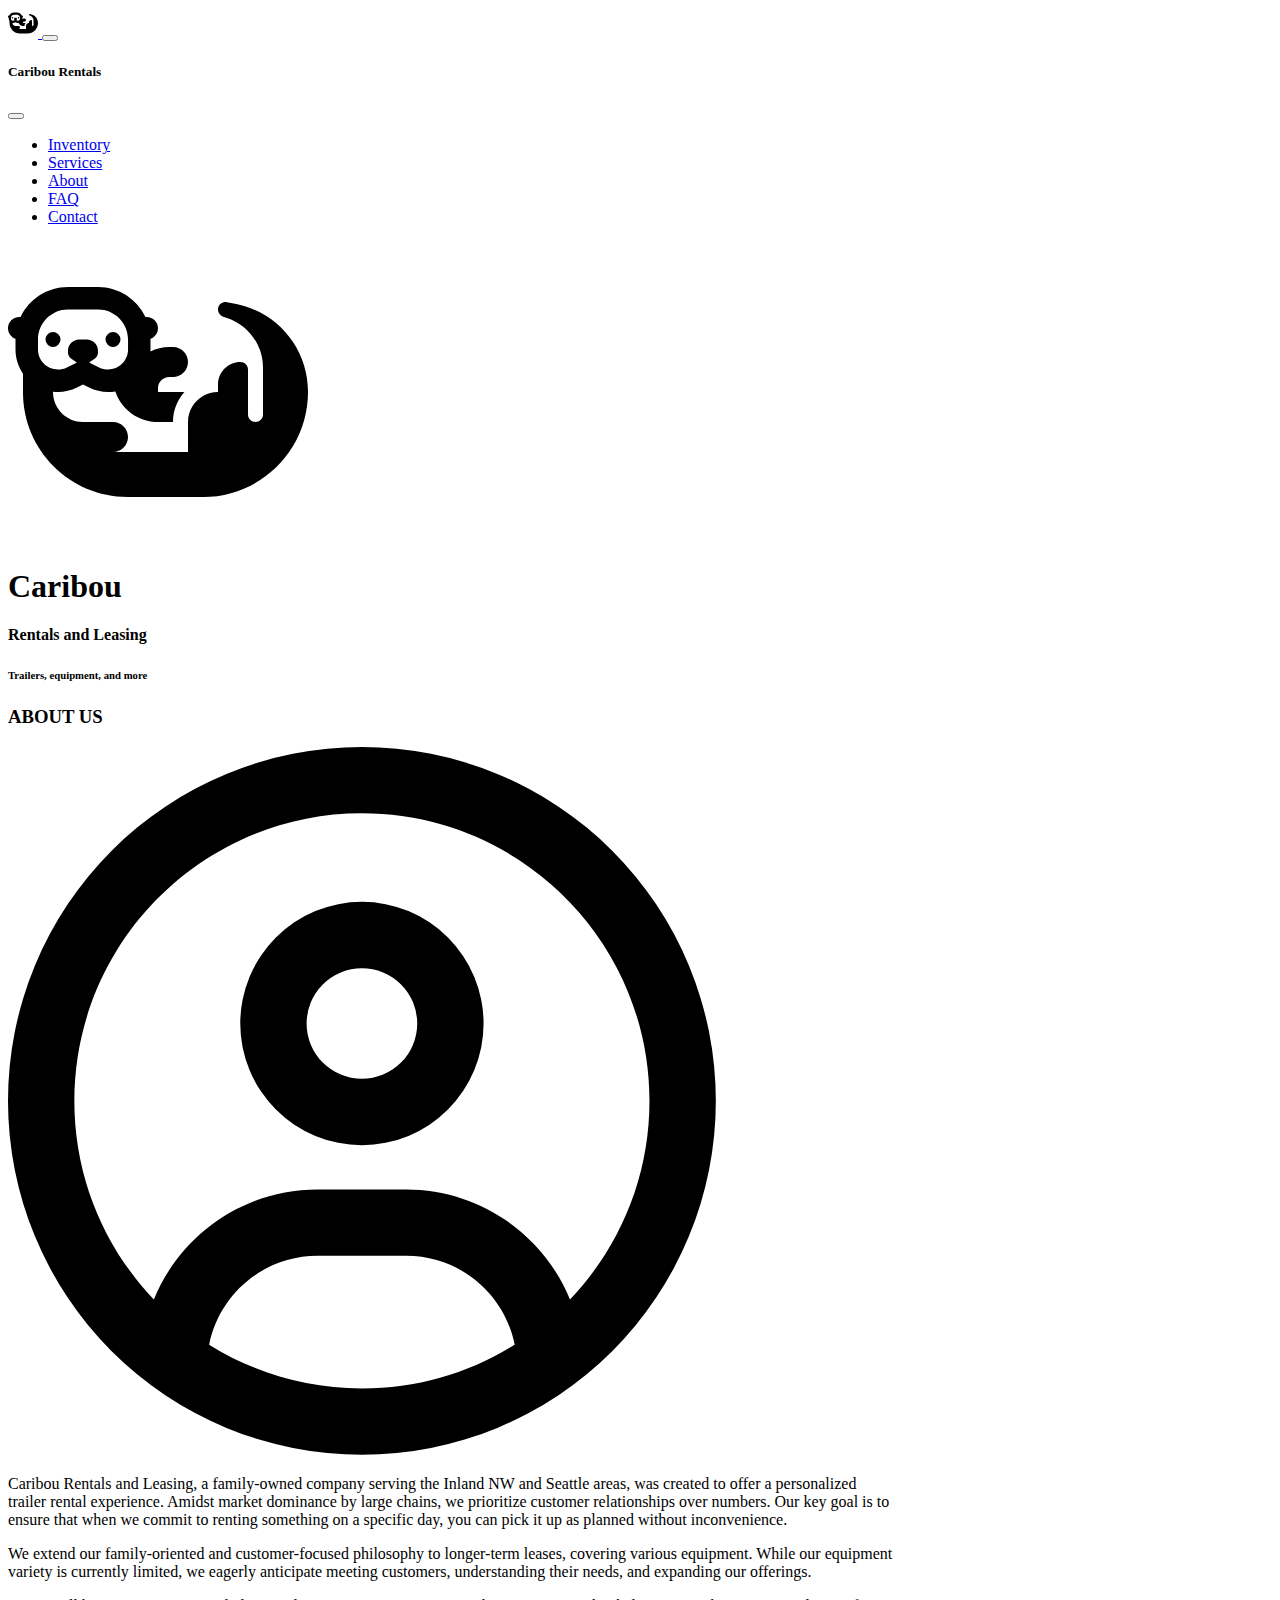
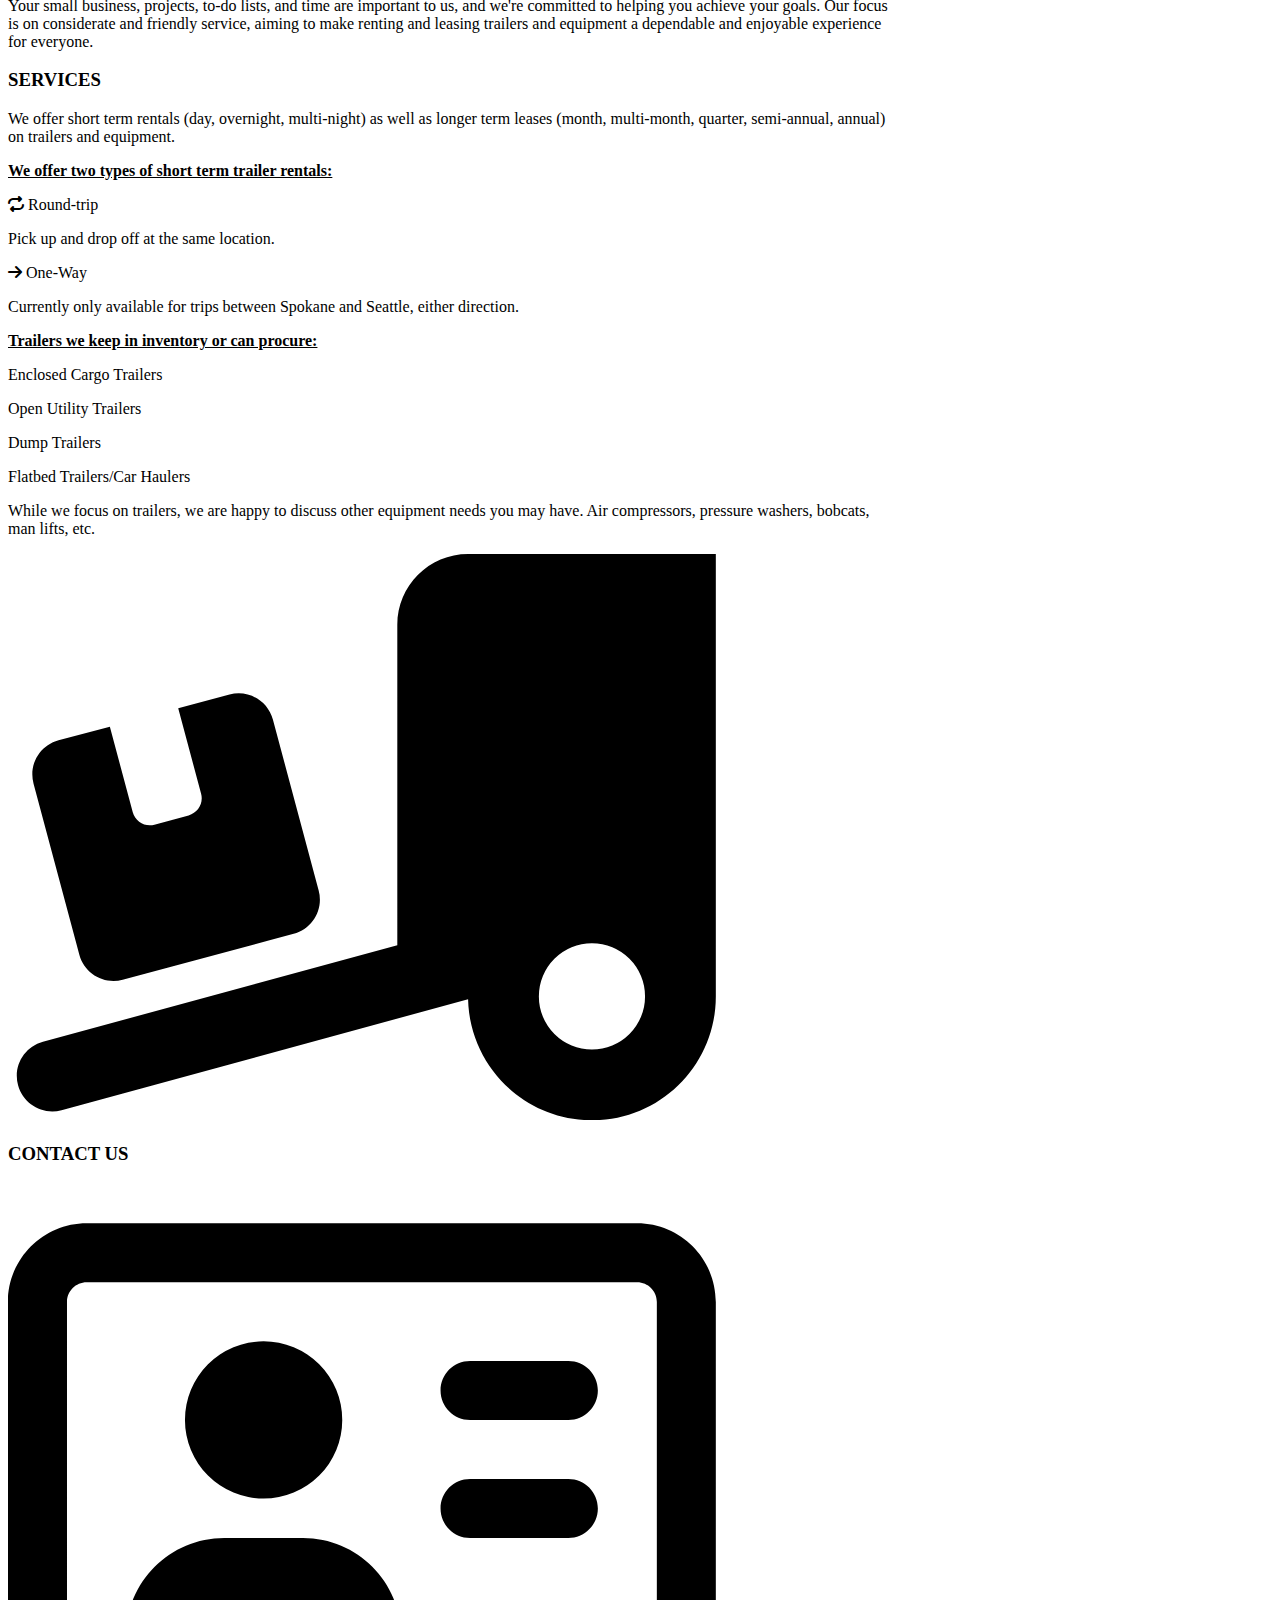
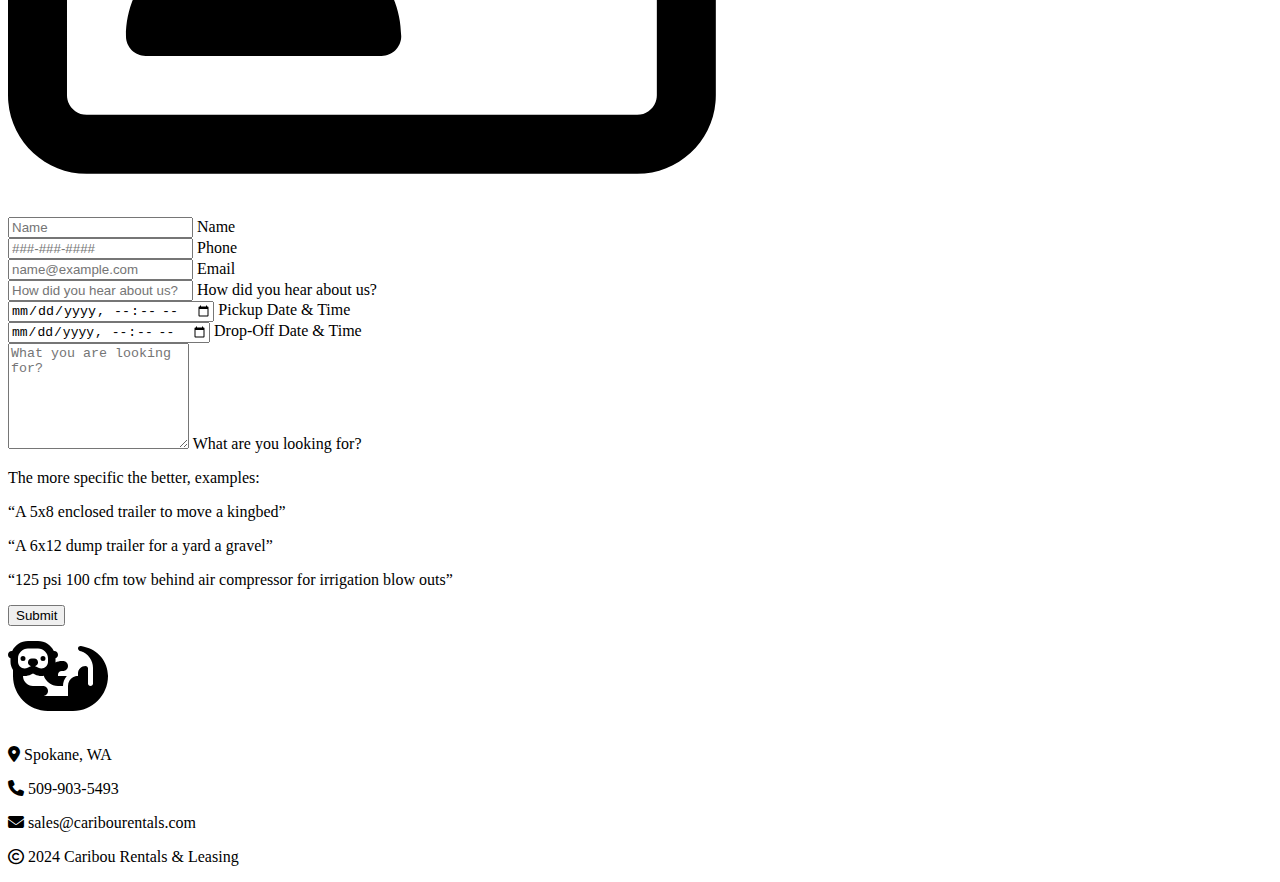
==== index.html @ 43f4523d "initial site design" ====
<!DOCTYPE html>
<html lang="en">

<head>
  <meta charset="UTF-8">
  <title>Caribou Rentals & Leasing</title>
  <meta name="viewport" content="width=device-width, initial-scale=1">
  <meta property="og:title" content="Caribou Rentals & Leasing" />
  <meta property="og:type" content="website" />
  <meta property="og:url" content="https://www.caribourentals.com" />
  <!-- <meta property="og:image" content="assets/favicon_io/android-chrome-512x512.png" /> -->

  <script src="https://www.google.com/recaptcha/enterprise.js?render=6Lc9yUcpAAAAAPbrlzxjk8UvQJ-SsMEb5AbZVcs0"></script>

  <!-- Bootstrap CSS -->
  <link href="https://cdn.jsdelivr.net/npm/bootstrap@5.3.2/dist/css/bootstrap.min.css" rel="stylesheet"
    integrity="sha384-T3c6CoIi6uLrA9TneNEoa7RxnatzjcDSCmG1MXxSR1GAsXEV/Dwwykc2MPK8M2HN" crossorigin="anonymous">

  <!-- Main Stylesheet File -->
  <link href="assets/style/index.css" rel="stylesheet">

  <!-- Font -->
  <link rel="preconnect" href="https://fonts.googleapis.com">
  <link rel="preconnect" href="https://fonts.gstatic.com" crossorigin>
  <link href="https://fonts.googleapis.com/css2?family=Roboto:wght@100;300;400;500;700;900&display=swap"
    rel="stylesheet">

  <!-- Icons -->
  <!-- Font Awesome -->
  <link rel="stylesheet" href="https://cdnjs.cloudflare.com/ajax/libs/font-awesome/6.5.1/css/all.min.css">

  <!-- Bootstrap -->
  <link rel="stylesheet" href="https://cdn.jsdelivr.net/npm/bootstrap-icons@1.11.3/font/bootstrap-icons.min.css">

  <!-- JavaScript -->
  <script src="assets/js/components.js"></script>
</head>

<body class="container-fluid">
  <navbar-component></navbar-component>
  <!-- landing section -->
  <div class="landing-section text-center py-5">
    <div class="row">
      <div class="col">
        <svg xmlns="http://www.w3.org/2000/svg" height="300" width="300" viewBox="0 0 640 512">
          <path
            d="M181.5 197.1l12.9 6.4c5.9 3 12.4 4.5 19.1 4.5c23.5 0 42.6-19.1 42.6-42.6V144c0-35.3-28.7-64-64-64H128c-35.3 0-64 28.7-64 64v21.4c0 23.5 19.1 42.6 42.6 42.6c6.6 0 13.1-1.5 19.1-4.5l12.9-6.4 8.4-4.2L135.1 185c-4.5-3-7.1-8-7.1-13.3V168c0-13.3 10.7-24 24-24h16c13.3 0 24 10.7 24 24v3.7c0 5.3-2.7 10.3-7.1 13.3l-11.8 7.9 8.4 4.2zm-8.6 49.4L160 240l-12.9 6.4c-12.6 6.3-26.5 9.6-40.5 9.6c-3.6 0-7.1-.2-10.6-.6v.6c0 35.3 28.7 64 64 64h64c17.7 0 32 14.3 32 32s-14.3 32-32 32H384V336 320c0-23.7 12.9-44.4 32-55.4c9.4-5.4 20.3-8.6 32-8.6V240c0-26.5 21.5-48 48-48c8.8 0 16 7.2 16 16v32 16 48c0 8.8 7.2 16 16 16s16-7.2 16-16V204.3c0-48.2-30.8-91-76.6-106.3l-8.5-2.8c-8-2.7-12.6-11.1-10.4-19.3s10.3-13.2 18.6-11.6l19.9 4C576 86.1 640 164.2 640 254.9l0 1.1h0c0 123.7-100.3 224-224 224h-1.1H256h-.6C132 480 32 380 32 256.6V256 216.8c-10.1-14.6-16-32.3-16-51.4V144l0-1.4C6.7 139.3 0 130.5 0 120c0-13.3 10.7-24 24-24h2.8C44.8 58.2 83.3 32 128 32h64c44.7 0 83.2 26.2 101.2 64H296c13.3 0 24 10.7 24 24c0 10.5-6.7 19.3-16 22.6l0 1.4v21.4c0 1.4 0 2.8-.1 4.3c12-6.2 25.7-9.6 40.1-9.6h8c17.7 0 32 14.3 32 32s-14.3 32-32 32h-8c-13.3 0-24 10.7-24 24v8h56.4c-15.2 17-24.4 39.4-24.4 64H320c-42.3 0-78.2-27.4-91-65.3c-5.1 .9-10.3 1.3-15.6 1.3c-14.1 0-27.9-3.3-40.5-9.6zM96 128a16 16 0 1 1 0 32 16 16 0 1 1 0-32zm112 16a16 16 0 1 1 32 0 16 16 0 1 1 -32 0z" />
        </svg>
      </div>
    </div>
    <div class="row">
      <div class="col">
        <h1 class="display-2 m-0">Caribou</h1>
      </div>
    </div>
    <div class="row">
      <div class="col">
        <h4 class="m-0">Rentals and Leasing</h4>
      </div>
    </div>
    <div class="row">
      <div class="col">
        <h6 class="">Trailers, equipment, and more</h6>
      </div>
    </div>

  </div>
  <!-- end landing section -->

  <!-- main content -->
  <div class="main-content m-auto" style="width: 70%;">
    <!-- about section -->
    <div class="about-section" id="about">
      <h3>ABOUT US</h3>
      <div class="row">
        <div class="col-md-4 text-left">
          <svg xmlns="http://www.w3.org/2000/svg" height="80%" width="80%" viewBox="0 0 512 512">
            <path
              d="M406.5 399.6C387.4 352.9 341.5 320 288 320H224c-53.5 0-99.4 32.9-118.5 79.6C69.9 362.2 48 311.7 48 256C48 141.1 141.1 48 256 48s208 93.1 208 208c0 55.7-21.9 106.2-57.5 143.6zm-40.1 32.7C334.4 452.4 296.6 464 256 464s-78.4-11.6-110.5-31.7c7.3-36.7 39.7-64.3 78.5-64.3h64c38.8 0 71.2 27.6 78.5 64.3zM256 512A256 256 0 1 0 256 0a256 256 0 1 0 0 512zm0-272a40 40 0 1 1 0-80 40 40 0 1 1 0 80zm-88-40a88 88 0 1 0 176 0 88 88 0 1 0 -176 0z" />
          </svg>
        </div>
        <div class="col-md-8">
          <p>Caribou Rentals and Leasing, a family-owned company serving the Inland NW and Seattle areas, was created
            to offer a personalized trailer rental experience. Amidst market dominance by large chains, we prioritize
            customer relationships over numbers. Our key goal is to ensure that when we commit to renting something on a
            specific day, you can pick it up as planned without inconvenience.</p>
          <p>We extend our family-oriented and customer-focused philosophy to longer-term leases, covering various
            equipment. While our equipment variety is currently limited, we eagerly anticipate meeting customers,
            understanding their needs, and expanding our offerings.</p>
          <p>Your small business, projects, to-do lists, and time are important to us, and we're committed to helping
            you achieve your goals. Our focus is on considerate and friendly service, aiming to make renting and
            leasing trailers and equipment a dependable and enjoyable experience for everyone.</p>
        </div>
      </div>
    </div>
    <!-- end about section -->


    <!-- services Sectionn -->
    <div class="services-section pt-5" id="services">
      <div class="row pt-5">
        <div class="col-md-8">
          <h3>SERVICES</h3>
          <p>We offer short term rentals (day, overnight, multi-night) as well as longer term leases (month,
            multi-month,
            quarter, semi-annual, annual) on trailers and equipment.</p>
          
          <p class="mb-1" style="font-weight: 700; text-decoration: underline;">
            We offer two types of short term trailer rentals:
          </p>
          <p class="mb-0"><i class="fa-solid fa-repeat"></i> Round-trip</p>
          <p class="small ps-3">Pick up and drop off at the same location.</p>

          <p class="mb-0"><i class="fa-solid fa-arrow-right"></i> One-Way</p>
          <p class="small ps-3">Currently only available for trips
            between Spokane and Seattle, either direction.</p>
          
          <p class="mb-0" style="font-weight: 700; text-decoration: underline;">
            Trailers we keep in inventory or can procure:
          </p>
          <p class="mb-0">Enclosed Cargo Trailers</p>
          <p class="mb-0">Open Utility Trailers</p>
          <p class="mb-0">Dump Trailers</p>
          <p class="">Flatbed Trailers/Car Haulers</p>
          <p>While we focus on trailers, we are happy to discuss other equipment needs you may have. Air
            compressors,
            pressure washers, bobcats, man lifts, etc.</p>
        </div>
        <div class="col-md-4 text-center">
          <svg xmlns="http://www.w3.org/2000/svg" height="80%" width="80%" viewBox="0 0 640 512">
            <path
              d="M640 0V400c0 61.9-50.1 112-112 112c-61 0-110.5-48.7-112-109.3L48.4 502.9c-17.1 4.6-34.6-5.4-39.3-22.5s5.4-34.6 22.5-39.3L352 353.8V64c0-35.3 28.7-64 64-64H640zM576 400a48 48 0 1 0 -96 0 48 48 0 1 0 96 0zM23.1 207.7c-4.6-17.1 5.6-34.6 22.6-39.2l46.4-12.4 20.7 77.3c2.3 8.5 11.1 13.6 19.6 11.3l30.9-8.3c8.5-2.3 13.6-11.1 11.3-19.6l-20.7-77.3 46.4-12.4c17.1-4.6 34.6 5.6 39.2 22.6l41.4 154.5c4.6 17.1-5.6 34.6-22.6 39.2L103.7 384.9c-17.1 4.6-34.6-5.6-39.2-22.6L23.1 207.7z" />
          </svg>
        </div>
      </div>
    </div>
    <!-- end services section -->


    <!-- contact section -->
    <div class="contact-section pt-5" id="contact">
      <div class="row pt-5">
        <h3 class="section-title">CONTACT US</h3>
        <div class="col-md-4 text-center">
          <svg xmlns="http://www.w3.org/2000/svg" height="80%" width="80%" viewBox="0 0 576 512">
            <path
              d="M512 80c8.8 0 16 7.2 16 16V416c0 8.8-7.2 16-16 16H64c-8.8 0-16-7.2-16-16V96c0-8.8 7.2-16 16-16H512zM64 32C28.7 32 0 60.7 0 96V416c0 35.3 28.7 64 64 64H512c35.3 0 64-28.7 64-64V96c0-35.3-28.7-64-64-64H64zM208 256a64 64 0 1 0 0-128 64 64 0 1 0 0 128zm-32 32c-44.2 0-80 35.8-80 80c0 8.8 7.2 16 16 16H304c8.8 0 16-7.2 16-16c0-44.2-35.8-80-80-80H176zM376 144c-13.3 0-24 10.7-24 24s10.7 24 24 24h80c13.3 0 24-10.7 24-24s-10.7-24-24-24H376zm0 96c-13.3 0-24 10.7-24 24s10.7 24 24 24h80c13.3 0 24-10.7 24-24s-10.7-24-24-24H376z" />
          </svg>
        </div>
        <div class="col-md-8">
          <form action="">
            <div class="row">
              <div class="col">
                <div class="form-floating mb-3">
                  <input type="text" class="form-control" id="name" placeholder="Name" required>
                  <label for="name">Name</label>
                </div>

                <div class="form-floating mb-3">
                  <input type="number" class="form-control" id="phone" placeholder="###-###-####">
                  <label for="phone">Phone</label>
                </div>

                <div class="form-floating mb-3">
                  <input type="email" class="form-control" id="email" placeholder="name@example.com" required>
                  <label for="email">Email</label>
                </div>

                <div class="form-floating mb-3">
                  <input type="text" class="form-control" id="referral" placeholder="How did you hear about us?">
                  <label for="referral">How did you hear about us?</label>
                </div>

                <div class="form-floating mb-3">
                  <input type="datetime-local" class="form-control pt-5 pb-4" id="pickup">
                  <label for="pickup" class="form-label">Pickup Date & Time </label>
                </div>
                <div class="form-floating mb-3">
                  <input type="datetime-local" class="form-control pt-5 pb-4" id="drop-off" style="font-size: medium">
                  <label for="drop-off" class="form-label">Drop-Off Date & Time </label>
                </div>

                <div class="form-floating mb-3">
                  <textarea class="form-control" placeholder="What you are looking for?" id="request"
                    style="height: 100px;" required></textarea>
                  <label for="request">What are you looking for?</label>
                  <div class="text-secondary fw-light">
                    <p class="mb-0">The more specific the better, examples: </p>
                    <p class="mb-0">“A 5x8 enclosed trailer to move a kingbed”</p>
                    <p class="mb-0">“A 6x12 dump trailer for a yard a gravel”</p>
                    <p>“125 psi 100 cfm tow behind air compressor for irrigation blow outs”</p>
                  </div>
                </div>
              </div>
            </div>
            <div class="d-grid py-5">
              <button class="g-recaptcha btn btn-primary" id="contact"
                data-sitekey="6Lc9yUcpAAAAAPbrlzxjk8UvQJ-SsMEb5AbZVcs0" data-callback='onSubmit'
                data-action='submit'>Submit</button>
            </div>
          </form>
        </div>
      </div>
    </div>
    <!-- end contact section -->
  </div>
  <!-- end main content -->

  <footer-component></footer-component>
  <script src="https://cdn.jsdelivr.net/npm/bootstrap@5.3.2/dist/js/bootstrap.bundle.min.js"
    integrity="sha384-C6RzsynM9kWDrMNeT87bh95OGNyZPhcTNXj1NW7RuBCsyN/o0jlpcV8Qyq46cDfL"
    crossorigin="anonymous"></script>

  <script src="https://code.jquery.com/jquery-3.7.1.slim.min.js"
    integrity="sha256-kmHvs0B+OpCW5GVHUNjv9rOmY0IvSIRcf7zGUDTDQM8=" crossorigin="anonymous"></script>
  <script src="assets/js/scripts.js"></script>

</body>

</html>
---- assets/style/index.css ----
#about {
    scroll-margin-top: 7vh;
  }
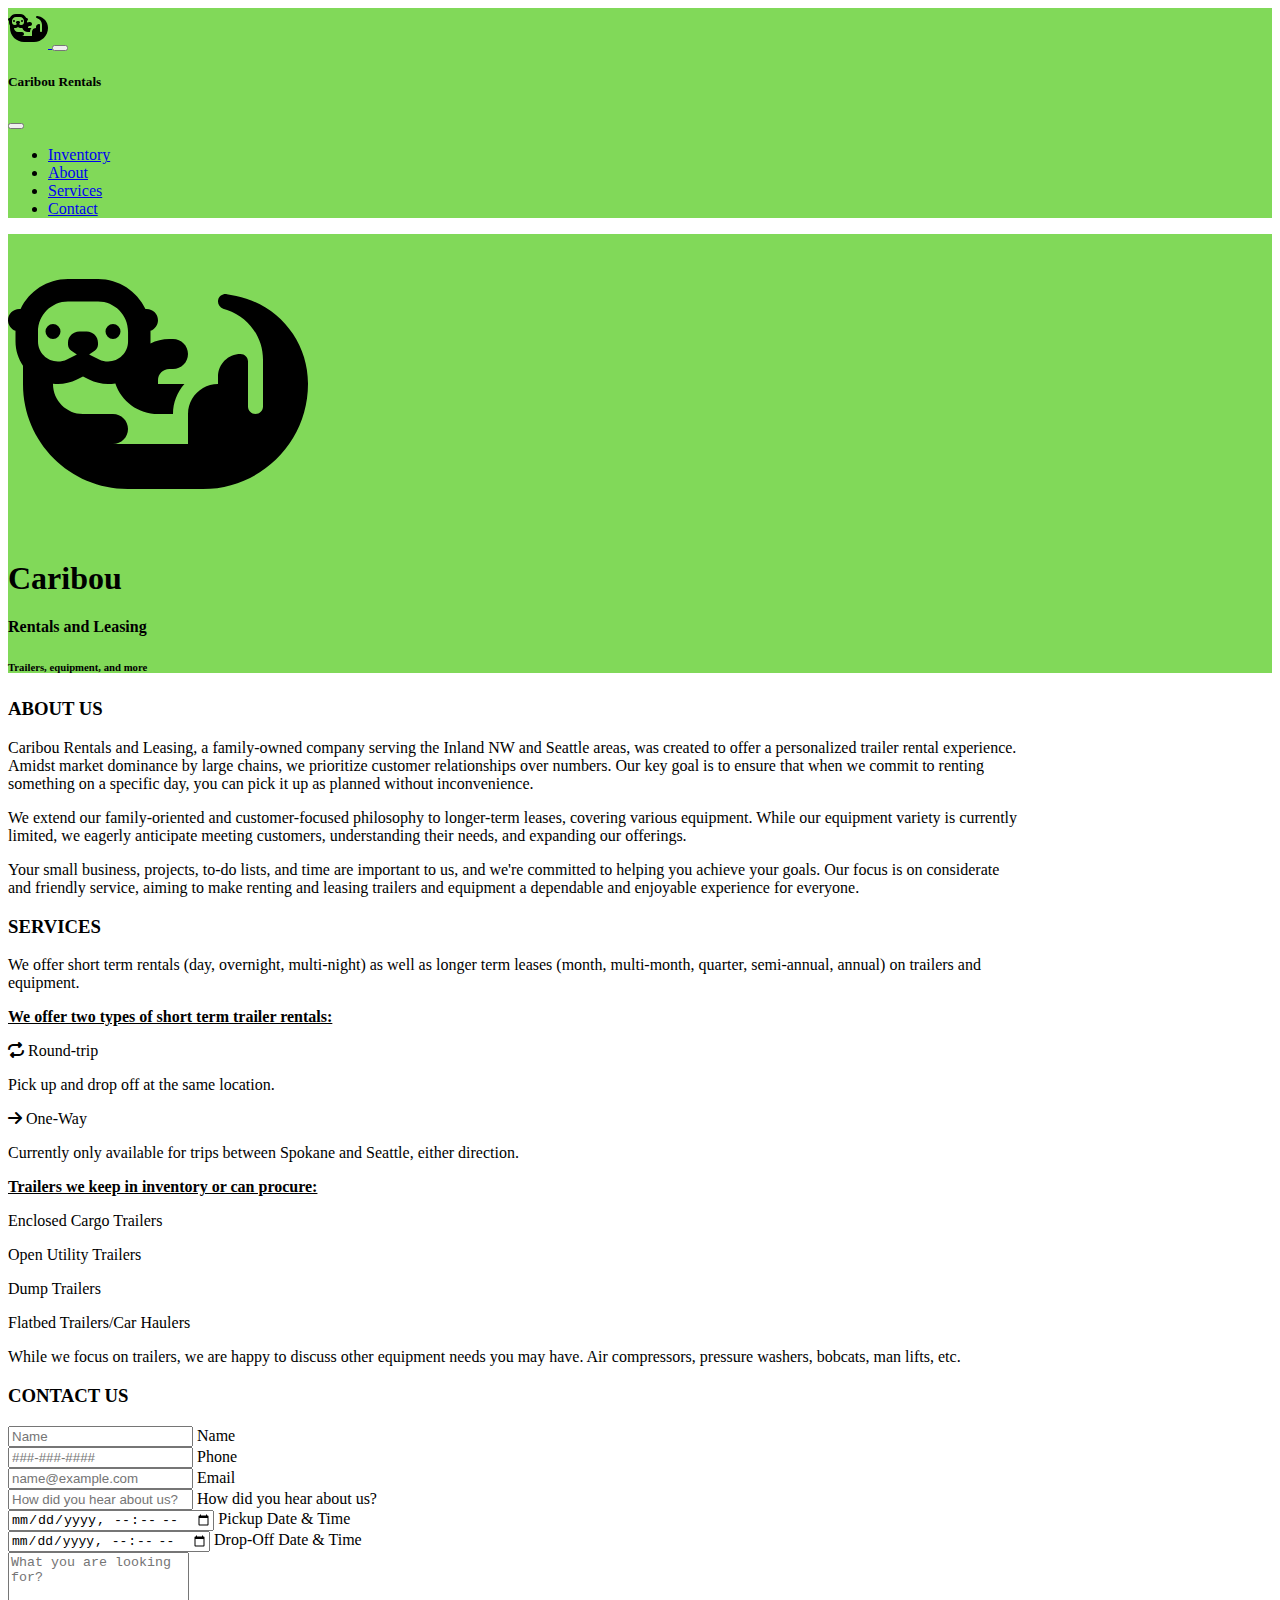
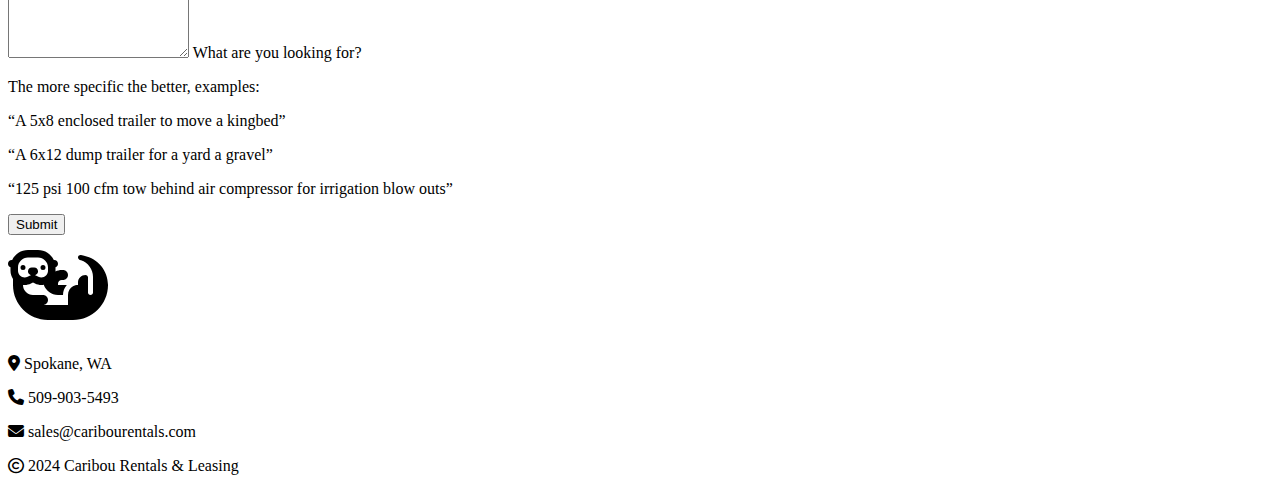
==== commit b4614d1a: "style udpates" ====
--- a/index.html
+++ b/index.html
@@ -36,10 +36,10 @@
   <script src="assets/js/components.js"></script>
 </head>
 
-<body class="container-fluid">
+<body class="">
   <navbar-component></navbar-component>
   <!-- landing section -->
-  <div class="landing-section text-center py-5">
+  <div class="landing-section text-center py-5 mt-0" style="background-color: #81D959;">
     <div class="row">
       <div class="col">
         <svg xmlns="http://www.w3.org/2000/svg" height="300" width="300" viewBox="0 0 640 512">
@@ -68,16 +68,16 @@
   <!-- end landing section -->
 
   <!-- main content -->
-  <div class="main-content m-auto" style="width: 70%;">
+  <div class="main-content m-auto" style="width: 80%;">
     <!-- about section -->
-    <div class="about-section" id="about">
+    <div class="about-section pt-5" id="about">
       <h3>ABOUT US</h3>
       <div class="row">
         <div class="col-md-4 text-left">
-          <svg xmlns="http://www.w3.org/2000/svg" height="80%" width="80%" viewBox="0 0 512 512">
+          <!-- <svg xmlns="http://www.w3.org/2000/svg" height="80%" width="80%" viewBox="0 0 512 512">
             <path
               d="M406.5 399.6C387.4 352.9 341.5 320 288 320H224c-53.5 0-99.4 32.9-118.5 79.6C69.9 362.2 48 311.7 48 256C48 141.1 141.1 48 256 48s208 93.1 208 208c0 55.7-21.9 106.2-57.5 143.6zm-40.1 32.7C334.4 452.4 296.6 464 256 464s-78.4-11.6-110.5-31.7c7.3-36.7 39.7-64.3 78.5-64.3h64c38.8 0 71.2 27.6 78.5 64.3zM256 512A256 256 0 1 0 256 0a256 256 0 1 0 0 512zm0-272a40 40 0 1 1 0-80 40 40 0 1 1 0 80zm-88-40a88 88 0 1 0 176 0 88 88 0 1 0 -176 0z" />
-          </svg>
+          </svg> -->
         </div>
         <div class="col-md-8">
           <p>Caribou Rentals and Leasing, a family-owned company serving the Inland NW and Seattle areas, was created
@@ -127,10 +127,10 @@
             pressure washers, bobcats, man lifts, etc.</p>
         </div>
         <div class="col-md-4 text-center">
-          <svg xmlns="http://www.w3.org/2000/svg" height="80%" width="80%" viewBox="0 0 640 512">
+          <!-- <svg xmlns="http://www.w3.org/2000/svg" height="80%" width="80%" viewBox="0 0 640 512">
             <path
               d="M640 0V400c0 61.9-50.1 112-112 112c-61 0-110.5-48.7-112-109.3L48.4 502.9c-17.1 4.6-34.6-5.4-39.3-22.5s5.4-34.6 22.5-39.3L352 353.8V64c0-35.3 28.7-64 64-64H640zM576 400a48 48 0 1 0 -96 0 48 48 0 1 0 96 0zM23.1 207.7c-4.6-17.1 5.6-34.6 22.6-39.2l46.4-12.4 20.7 77.3c2.3 8.5 11.1 13.6 19.6 11.3l30.9-8.3c8.5-2.3 13.6-11.1 11.3-19.6l-20.7-77.3 46.4-12.4c17.1-4.6 34.6 5.6 39.2 22.6l41.4 154.5c4.6 17.1-5.6 34.6-22.6 39.2L103.7 384.9c-17.1 4.6-34.6-5.6-39.2-22.6L23.1 207.7z" />
-          </svg>
+          </svg> -->
         </div>
       </div>
     </div>
@@ -142,10 +142,10 @@
       <div class="row pt-5">
         <h3 class="section-title">CONTACT US</h3>
         <div class="col-md-4 text-center">
-          <svg xmlns="http://www.w3.org/2000/svg" height="80%" width="80%" viewBox="0 0 576 512">
+          <!-- <svg xmlns="http://www.w3.org/2000/svg" height="80%" width="80%" viewBox="0 0 576 512">
             <path
               d="M512 80c8.8 0 16 7.2 16 16V416c0 8.8-7.2 16-16 16H64c-8.8 0-16-7.2-16-16V96c0-8.8 7.2-16 16-16H512zM64 32C28.7 32 0 60.7 0 96V416c0 35.3 28.7 64 64 64H512c35.3 0 64-28.7 64-64V96c0-35.3-28.7-64-64-64H64zM208 256a64 64 0 1 0 0-128 64 64 0 1 0 0 128zm-32 32c-44.2 0-80 35.8-80 80c0 8.8 7.2 16 16 16H304c8.8 0 16-7.2 16-16c0-44.2-35.8-80-80-80H176zM376 144c-13.3 0-24 10.7-24 24s10.7 24 24 24h80c13.3 0 24-10.7 24-24s-10.7-24-24-24H376zm0 96c-13.3 0-24 10.7-24 24s10.7 24 24 24h80c13.3 0 24-10.7 24-24s-10.7-24-24-24H376z" />
-          </svg>
+          </svg> -->
         </div>
         <div class="col-md-8">
           <form action="">
--- a/assets/style/index.css
+++ b/assets/style/index.css
@@ -1,4 +1,4 @@
 #about {
-    scroll-margin-top: 7vh;
+    scroll-margin-top: 10vh;
   }
   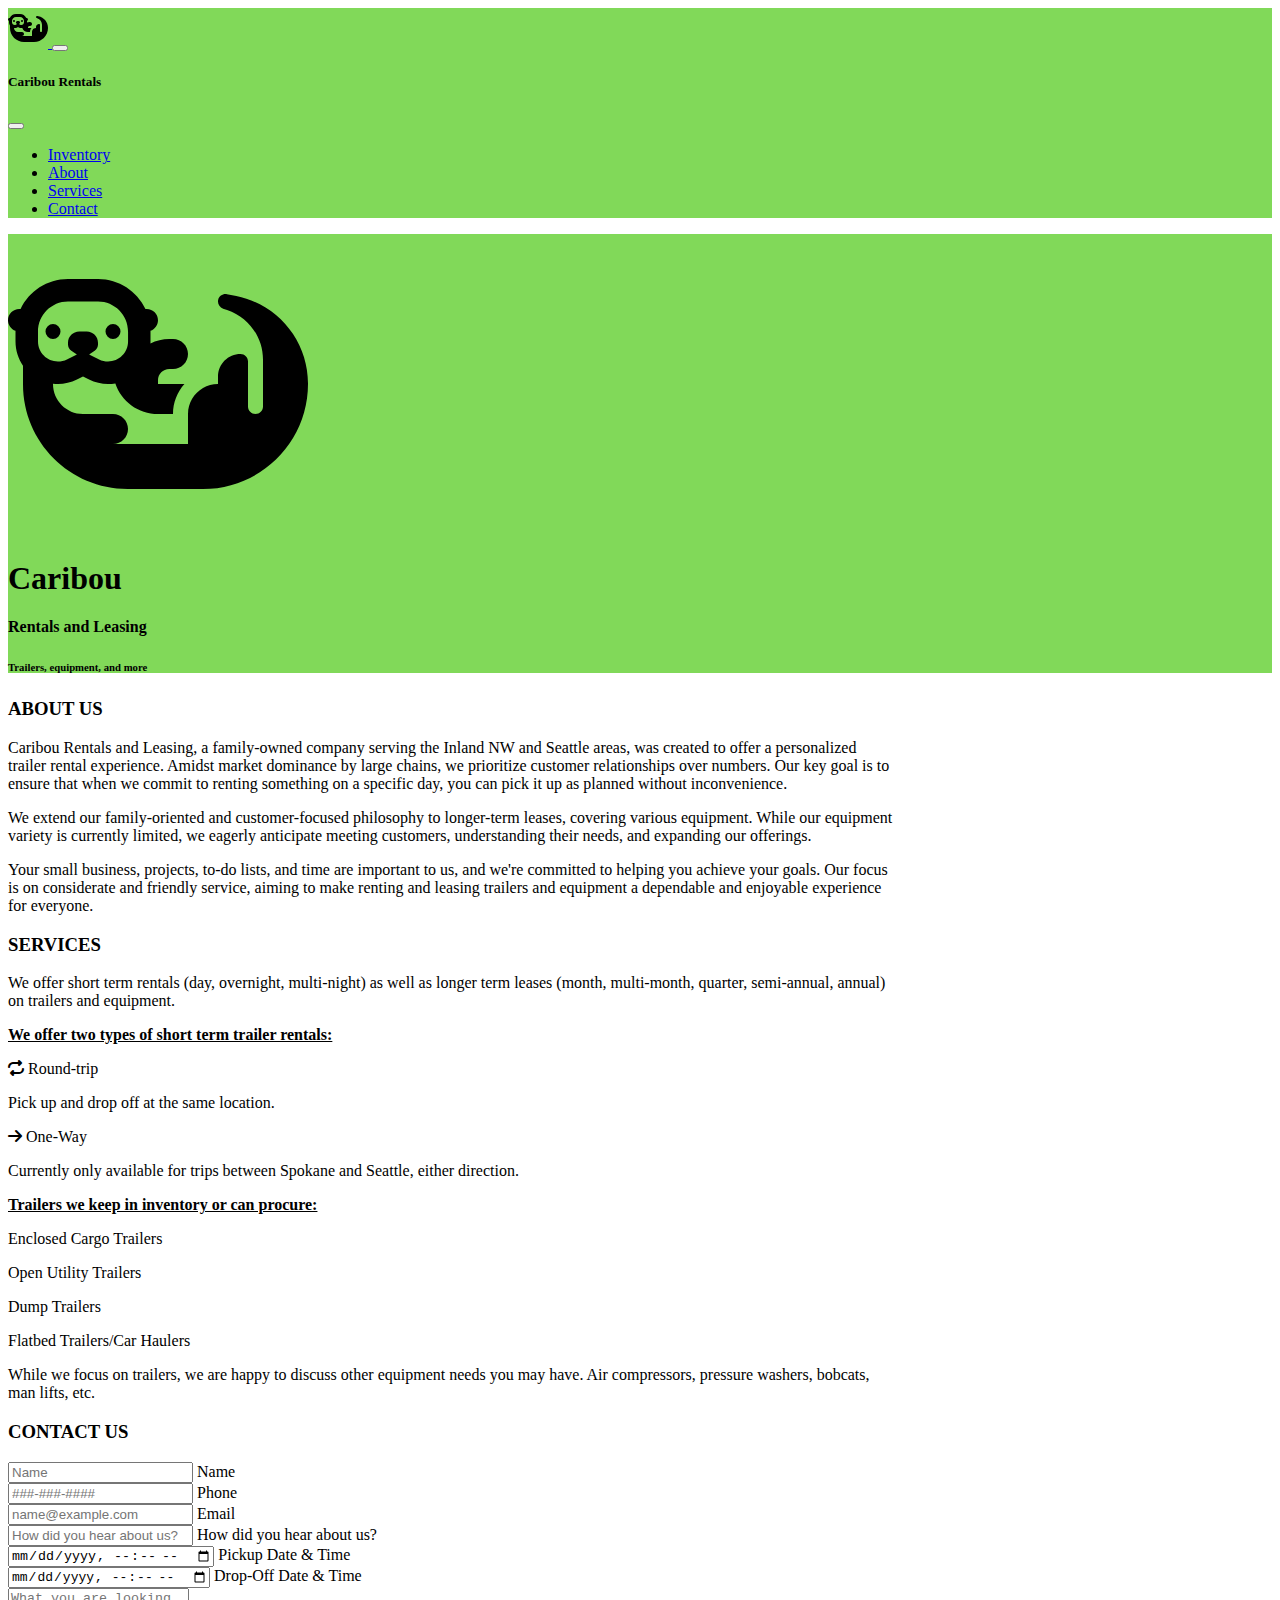
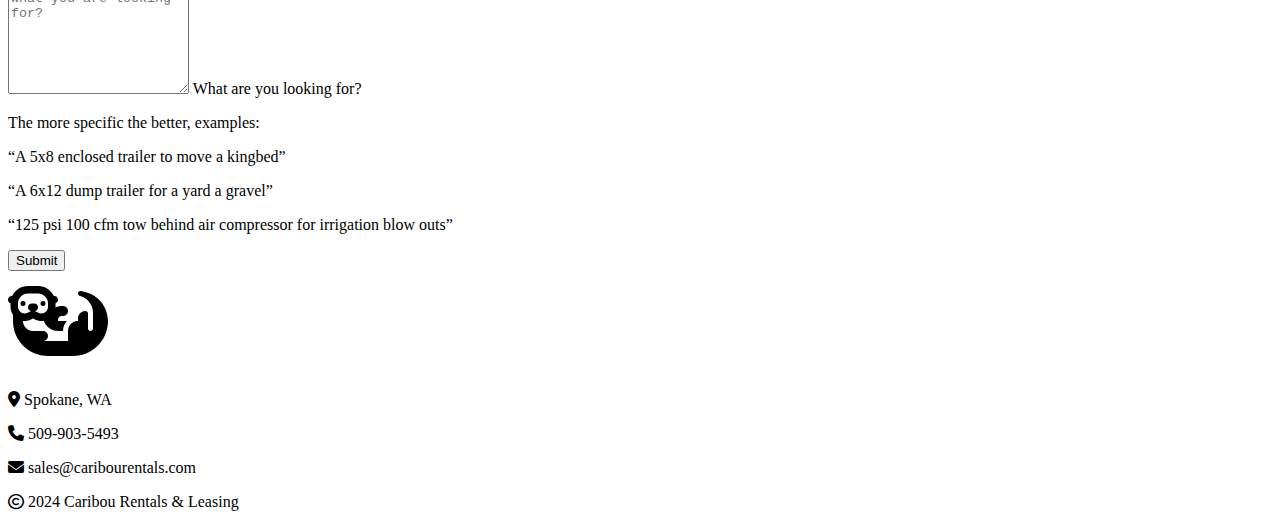
==== commit 276f54fc: "set width to 70" ====
--- a/index.html
+++ b/index.html
@@ -68,7 +68,7 @@
   <!-- end landing section -->
 
   <!-- main content -->
-  <div class="main-content m-auto" style="width: 80%;">
+  <div class="main-content m-auto" style="width: 70%;">
     <!-- about section -->
     <div class="about-section pt-5" id="about">
       <h3>ABOUT US</h3>
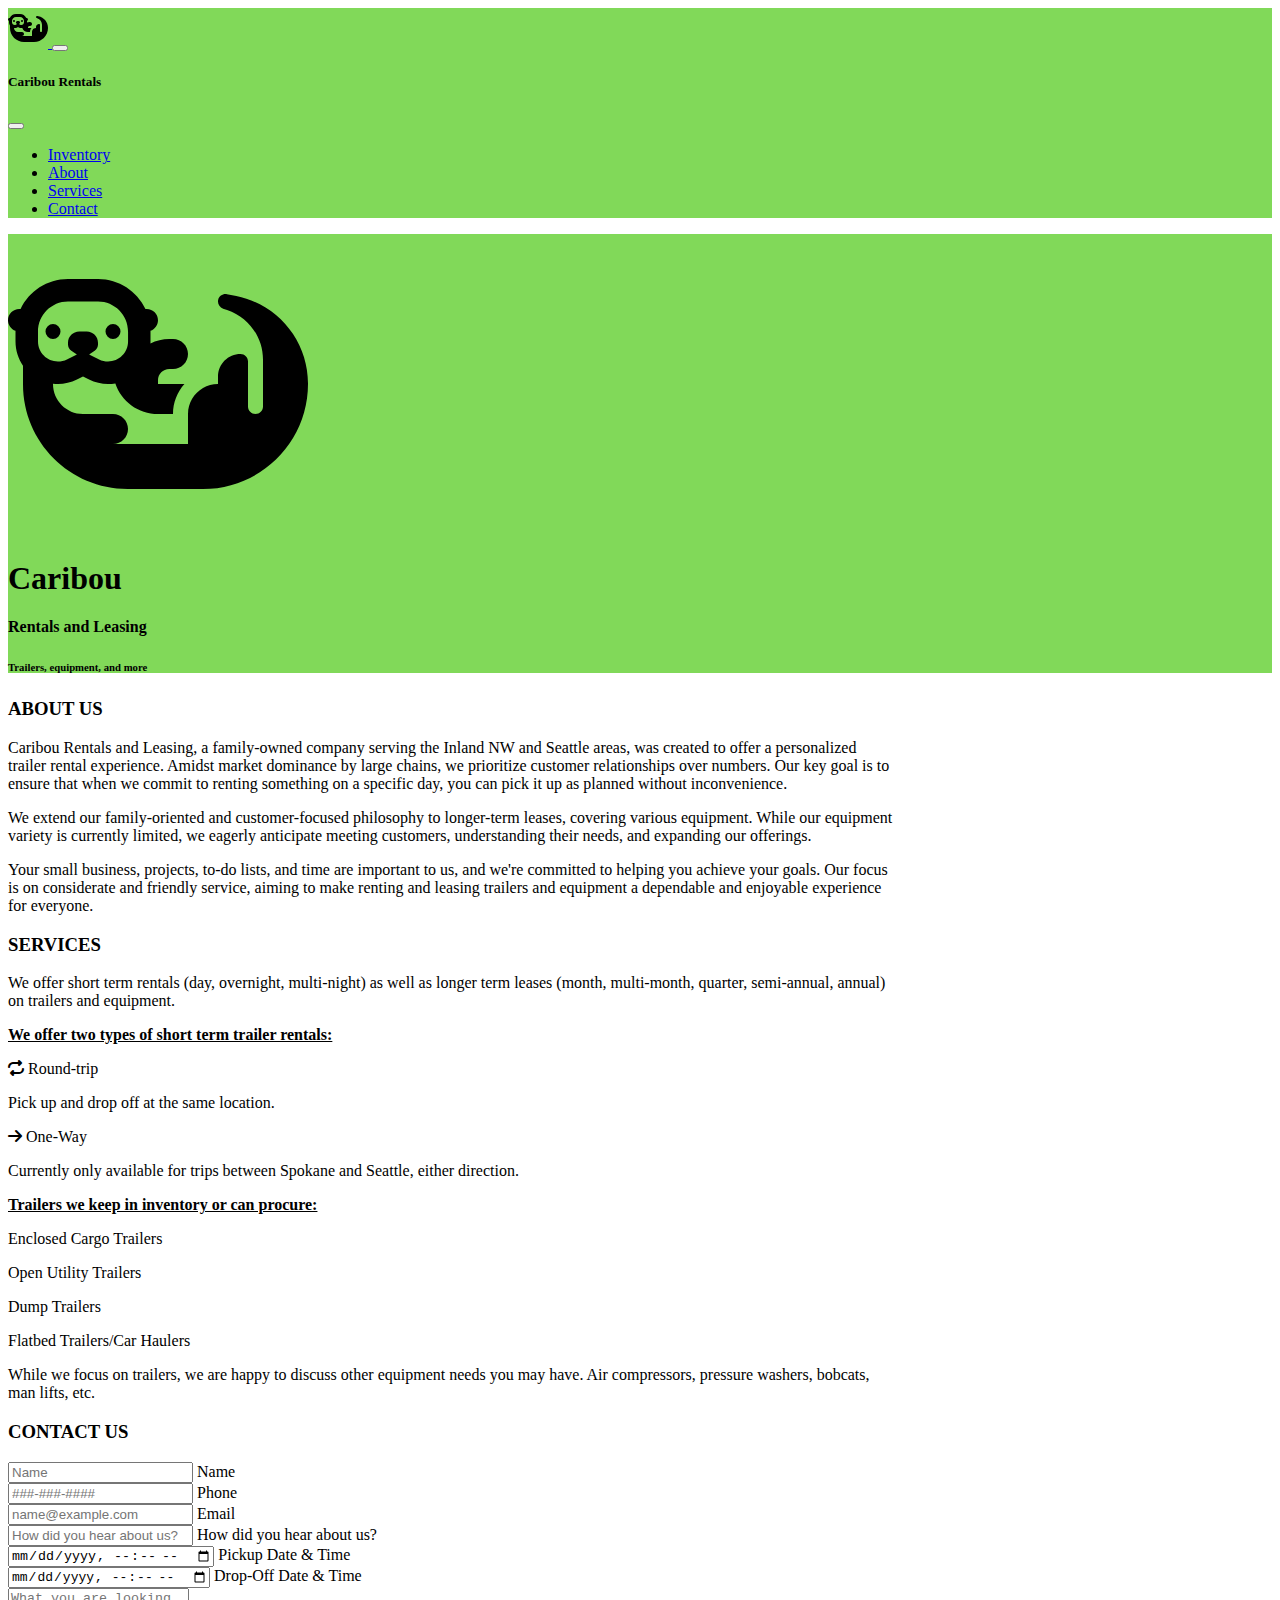
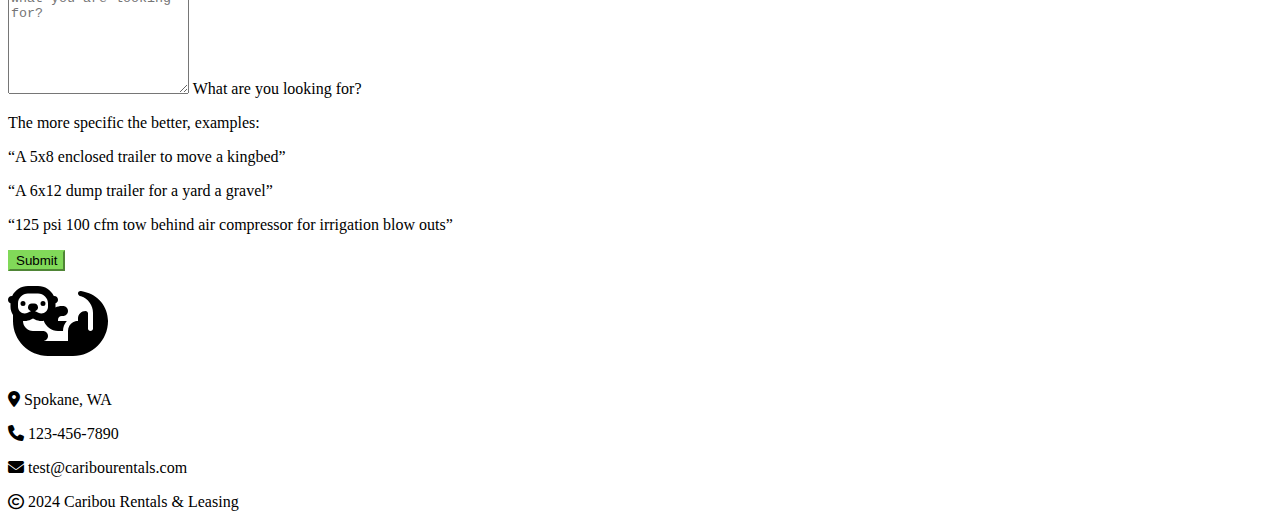
==== commit 6e407aff: "update inventory links" ====
--- a/index.html
+++ b/index.html
@@ -39,7 +39,7 @@
 <body class="">
   <navbar-component></navbar-component>
   <!-- landing section -->
-  <div class="landing-section text-center py-5 mt-0" style="background-color: #81D959;">
+  <div class="landing-section text-center py-5 mt-0">
     <div class="row">
       <div class="col">
         <svg xmlns="http://www.w3.org/2000/svg" height="300" width="300" viewBox="0 0 640 512">
@@ -73,13 +73,13 @@
     <div class="about-section pt-5" id="about">
       <h3>ABOUT US</h3>
       <div class="row">
-        <div class="col-md-4 text-left">
+        <div class="col-lg-4 text-left">
           <!-- <svg xmlns="http://www.w3.org/2000/svg" height="80%" width="80%" viewBox="0 0 512 512">
             <path
               d="M406.5 399.6C387.4 352.9 341.5 320 288 320H224c-53.5 0-99.4 32.9-118.5 79.6C69.9 362.2 48 311.7 48 256C48 141.1 141.1 48 256 48s208 93.1 208 208c0 55.7-21.9 106.2-57.5 143.6zm-40.1 32.7C334.4 452.4 296.6 464 256 464s-78.4-11.6-110.5-31.7c7.3-36.7 39.7-64.3 78.5-64.3h64c38.8 0 71.2 27.6 78.5 64.3zM256 512A256 256 0 1 0 256 0a256 256 0 1 0 0 512zm0-272a40 40 0 1 1 0-80 40 40 0 1 1 0 80zm-88-40a88 88 0 1 0 176 0 88 88 0 1 0 -176 0z" />
           </svg> -->
         </div>
-        <div class="col-md-8">
+        <div class="col-lg-8">
           <p>Caribou Rentals and Leasing, a family-owned company serving the Inland NW and Seattle areas, was created
             to offer a personalized trailer rental experience. Amidst market dominance by large chains, we prioritize
             customer relationships over numbers. Our key goal is to ensure that when we commit to renting something on a
@@ -98,8 +98,8 @@
 
     <!-- services Sectionn -->
     <div class="services-section pt-5" id="services">
-      <div class="row pt-5">
-        <div class="col-md-8">
+      <div class="row">
+        <div class="col-lg-8">
           <h3>SERVICES</h3>
           <p>We offer short term rentals (day, overnight, multi-night) as well as longer term leases (month,
             multi-month,
@@ -126,7 +126,7 @@
             compressors,
             pressure washers, bobcats, man lifts, etc.</p>
         </div>
-        <div class="col-md-4 text-center">
+        <div class="col-lg-4 text-center">
           <!-- <svg xmlns="http://www.w3.org/2000/svg" height="80%" width="80%" viewBox="0 0 640 512">
             <path
               d="M640 0V400c0 61.9-50.1 112-112 112c-61 0-110.5-48.7-112-109.3L48.4 502.9c-17.1 4.6-34.6-5.4-39.3-22.5s5.4-34.6 22.5-39.3L352 353.8V64c0-35.3 28.7-64 64-64H640zM576 400a48 48 0 1 0 -96 0 48 48 0 1 0 96 0zM23.1 207.7c-4.6-17.1 5.6-34.6 22.6-39.2l46.4-12.4 20.7 77.3c2.3 8.5 11.1 13.6 19.6 11.3l30.9-8.3c8.5-2.3 13.6-11.1 11.3-19.6l-20.7-77.3 46.4-12.4c17.1-4.6 34.6 5.6 39.2 22.6l41.4 154.5c4.6 17.1-5.6 34.6-22.6 39.2L103.7 384.9c-17.1 4.6-34.6-5.6-39.2-22.6L23.1 207.7z" />
@@ -139,15 +139,15 @@
 
     <!-- contact section -->
     <div class="contact-section pt-5" id="contact">
-      <div class="row pt-5">
+      <div class="row">
         <h3 class="section-title">CONTACT US</h3>
-        <div class="col-md-4 text-center">
+        <div class="col-lg-4 text-center">
           <!-- <svg xmlns="http://www.w3.org/2000/svg" height="80%" width="80%" viewBox="0 0 576 512">
             <path
               d="M512 80c8.8 0 16 7.2 16 16V416c0 8.8-7.2 16-16 16H64c-8.8 0-16-7.2-16-16V96c0-8.8 7.2-16 16-16H512zM64 32C28.7 32 0 60.7 0 96V416c0 35.3 28.7 64 64 64H512c35.3 0 64-28.7 64-64V96c0-35.3-28.7-64-64-64H64zM208 256a64 64 0 1 0 0-128 64 64 0 1 0 0 128zm-32 32c-44.2 0-80 35.8-80 80c0 8.8 7.2 16 16 16H304c8.8 0 16-7.2 16-16c0-44.2-35.8-80-80-80H176zM376 144c-13.3 0-24 10.7-24 24s10.7 24 24 24h80c13.3 0 24-10.7 24-24s-10.7-24-24-24H376zm0 96c-13.3 0-24 10.7-24 24s10.7 24 24 24h80c13.3 0 24-10.7 24-24s-10.7-24-24-24H376z" />
           </svg> -->
         </div>
-        <div class="col-md-8">
+        <div class="col-lg-8">
           <form action="">
             <div class="row">
               <div class="col">
@@ -181,9 +181,9 @@
                 </div>
 
                 <div class="form-floating mb-3">
-                  <textarea class="form-control" placeholder="What you are looking for?" id="request"
+                  <textarea class="form-control" placeholder="What you are looking for?" id="request-text" name="request-text"
                     style="height: 100px;" required></textarea>
-                  <label for="request">What are you looking for?</label>
+                  <label for="request-text">What are you looking for?</label>
                   <div class="text-secondary fw-light">
                     <p class="mb-0">The more specific the better, examples: </p>
                     <p class="mb-0">“A 5x8 enclosed trailer to move a kingbed”</p>
@@ -193,8 +193,8 @@
                 </div>
               </div>
             </div>
-            <div class="d-grid py-5">
-              <button class="g-recaptcha btn btn-primary" id="contact"
+            <div class="d-grid pt-4">
+              <button class="g-recaptcha btn btn-primary" id="submit-contact-button"
                 data-sitekey="6Lc9yUcpAAAAAPbrlzxjk8UvQJ-SsMEb5AbZVcs0" data-callback='onSubmit'
                 data-action='submit'>Submit</button>
             </div>
--- a/assets/style/index.css
+++ b/assets/style/index.css
@@ -1,4 +1,17 @@
-#about {
-    scroll-margin-top: 10vh;
+#about, #services, #contact {
+    scroll-margin-top: 8vh;
   }
+
+#submit-contact-button {
+  background-color: #81D959;
+  border-color: #81D959;
+}
+
+.landing-section {
+  background-color: #81D959;
+}
+
+.navbar-section {
+  background-color: #81D959;
+}
   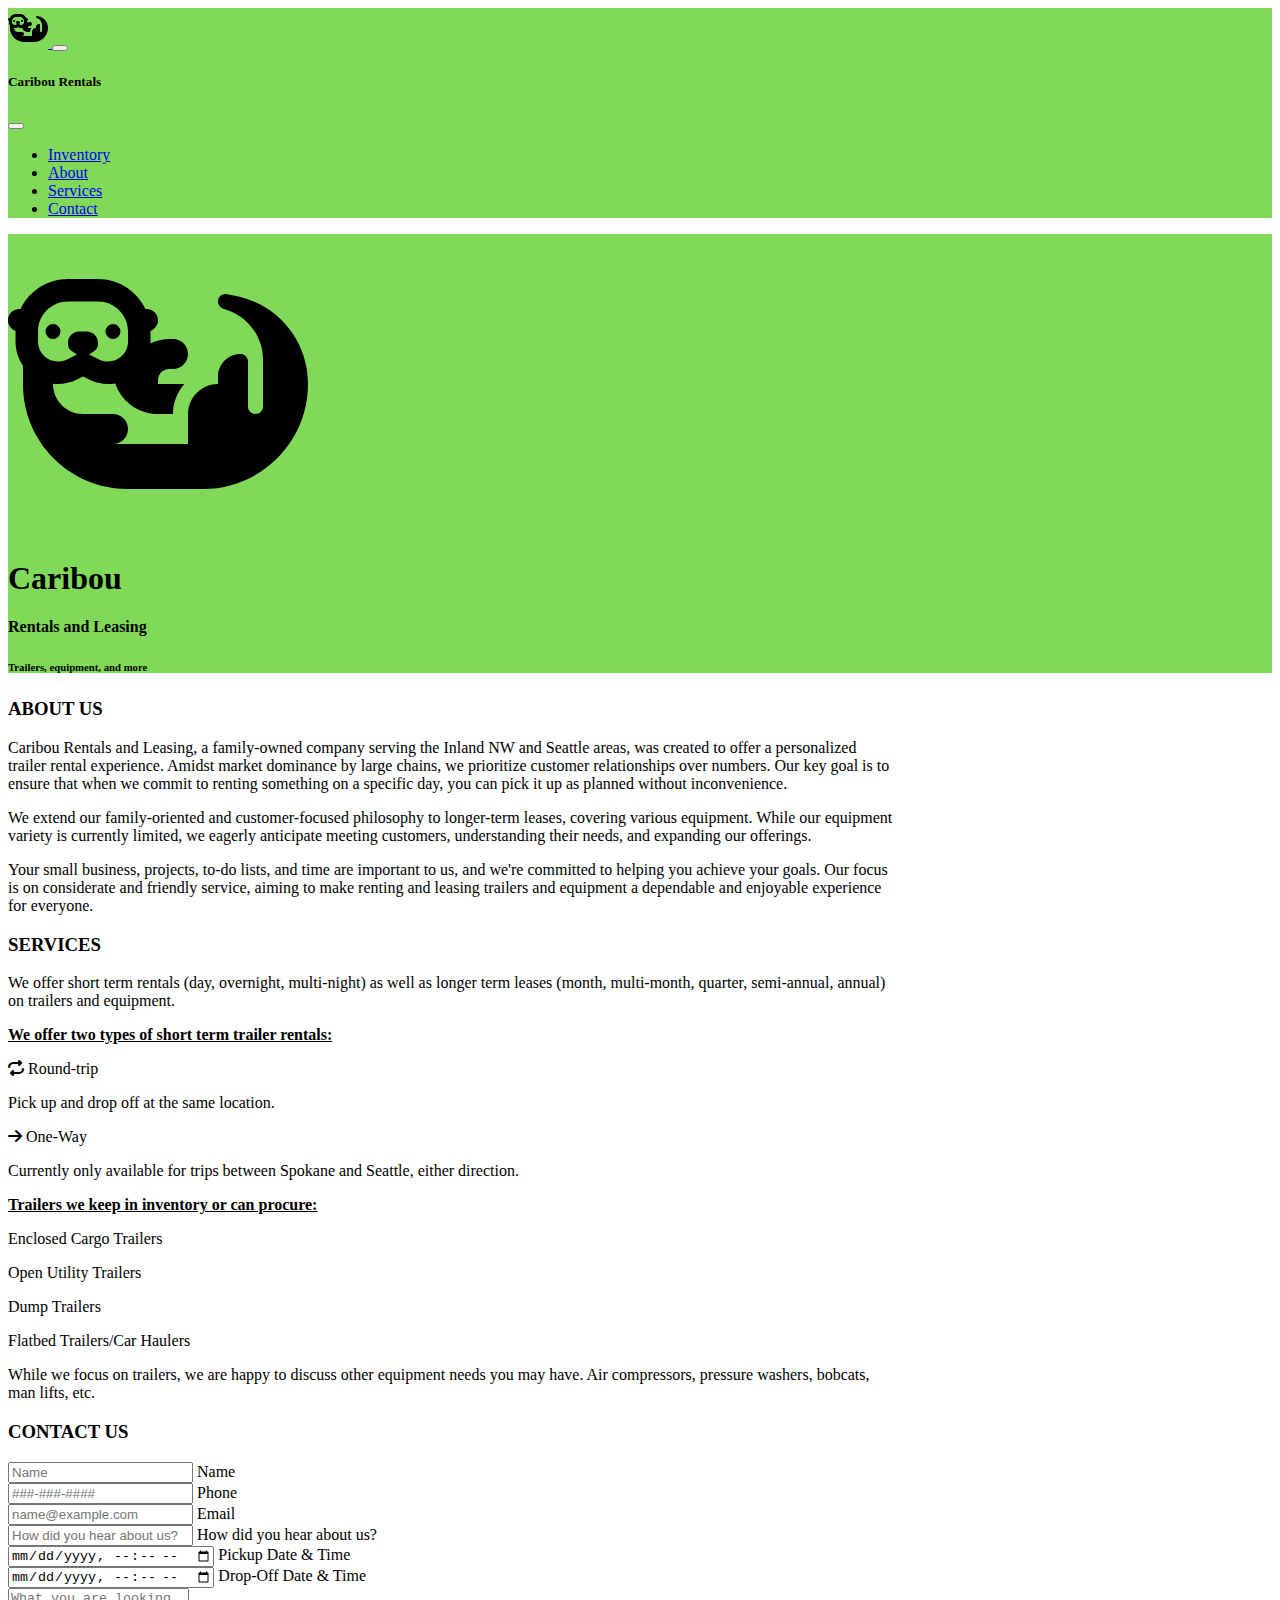
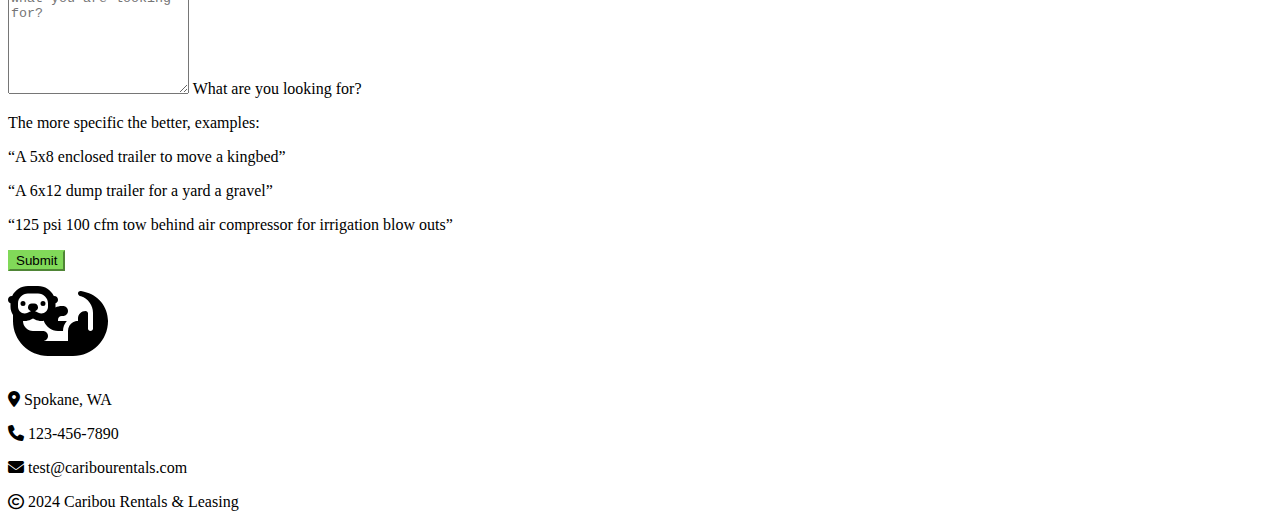
==== commit 27e64063: "add contact form functionality" ====
--- a/index.html
+++ b/index.html
@@ -37,7 +37,7 @@
 </head>
 
 <body class="">
-  <navbar-component></navbar-component>
+  <navbar-component />
   <!-- landing section -->
   <div class="landing-section text-center py-5 mt-0">
     <div class="row">
@@ -104,7 +104,7 @@
           <p>We offer short term rentals (day, overnight, multi-night) as well as longer term leases (month,
             multi-month,
             quarter, semi-annual, annual) on trailers and equipment.</p>
-          
+
           <p class="mb-1" style="font-weight: 700; text-decoration: underline;">
             We offer two types of short term trailer rentals:
           </p>
@@ -114,7 +114,7 @@
           <p class="mb-0"><i class="fa-solid fa-arrow-right"></i> One-Way</p>
           <p class="small ps-3">Currently only available for trips
             between Spokane and Seattle, either direction.</p>
-          
+
           <p class="mb-0" style="font-weight: 700; text-decoration: underline;">
             Trailers we keep in inventory or can procure:
           </p>
@@ -148,41 +148,47 @@
           </svg> -->
         </div>
         <div class="col-lg-8">
-          <form action="">
+          <form action="https://api.web3forms.com/submit" method="POST" id="form">
+            <!-- <input type="hidden" name="access_key" value="1f454ee3-f27d-4749-a619-b3945ce0e231"> -->
+            <input type="hidden" name="from_name" value="New Message">
+            <input type="hidden" name="subject" value="Caribou Rentals got a new message">
+            <input type="checkbox" name="botcheck" class="hidden" style="display: none;">
             <div class="row">
-              <div class="col">
-                <div class="form-floating mb-3">
-                  <input type="text" class="form-control" id="name" placeholder="Name" required>
+              <div class="col" id="contact-form">
+                <div class="form-floating mb-3">
+                  <input name="name" type="text" class="form-control" id="name" placeholder="Name" required>
                   <label for="name">Name</label>
                 </div>
 
                 <div class="form-floating mb-3">
-                  <input type="number" class="form-control" id="phone" placeholder="###-###-####">
+                  <input name="phone" type="number" class="form-control" id="phone" placeholder="###-###-####">
                   <label for="phone">Phone</label>
                 </div>
 
                 <div class="form-floating mb-3">
-                  <input type="email" class="form-control" id="email" placeholder="name@example.com" required>
+                  <input name="email" type="email" class="form-control" id="email" placeholder="name@example.com"
+                    required>
                   <label for="email">Email</label>
                 </div>
 
                 <div class="form-floating mb-3">
-                  <input type="text" class="form-control" id="referral" placeholder="How did you hear about us?">
+                  <input name="referral" type="text" class="form-control" id="referral"
+                    placeholder="How did you hear about us?">
                   <label for="referral">How did you hear about us?</label>
                 </div>
 
                 <div class="form-floating mb-3">
-                  <input type="datetime-local" class="form-control pt-5 pb-4" id="pickup">
+                  <input name="pickup" type="datetime-local" class="form-control pt-5 pb-4" id="pickup">
                   <label for="pickup" class="form-label">Pickup Date & Time </label>
                 </div>
                 <div class="form-floating mb-3">
-                  <input type="datetime-local" class="form-control pt-5 pb-4" id="drop-off" style="font-size: medium">
+                  <input name="drop-off" type="datetime-local" class="form-control pt-5 pb-4" id="drop-off">
                   <label for="drop-off" class="form-label">Drop-Off Date & Time </label>
                 </div>
 
                 <div class="form-floating mb-3">
-                  <textarea class="form-control" placeholder="What you are looking for?" id="request-text" name="request-text"
-                    style="height: 100px;" required></textarea>
+                  <textarea class="form-control" placeholder="What you are looking for?" id="request-text"
+                    name="request-text" style="height: 100px;" required></textarea>
                   <label for="request-text">What are you looking for?</label>
                   <div class="text-secondary fw-light">
                     <p class="mb-0">The more specific the better, examples: </p>
@@ -193,10 +199,8 @@
                 </div>
               </div>
             </div>
-            <div class="d-grid pt-4">
-              <button class="g-recaptcha btn btn-primary" id="submit-contact-button"
-                data-sitekey="6Lc9yUcpAAAAAPbrlzxjk8UvQJ-SsMEb5AbZVcs0" data-callback='onSubmit'
-                data-action='submit'>Submit</button>
+            <div class="d-grid pt-4" id="submit-button">
+              <button class="btn btn-primary" id="form-submit-button" type="submit">Submit</button>
             </div>
           </form>
         </div>
@@ -206,7 +210,7 @@
   </div>
   <!-- end main content -->
 
-  <footer-component></footer-component>
+  <footer-component />
   <script src="https://cdn.jsdelivr.net/npm/bootstrap@5.3.2/dist/js/bootstrap.bundle.min.js"
     integrity="sha384-C6RzsynM9kWDrMNeT87bh95OGNyZPhcTNXj1NW7RuBCsyN/o0jlpcV8Qyq46cDfL"
     crossorigin="anonymous"></script>
--- a/assets/style/index.css
+++ b/assets/style/index.css
@@ -2,7 +2,7 @@
     scroll-margin-top: 8vh;
   }
 
-#submit-contact-button {
+#form-submit-button {
   background-color: #81D959;
   border-color: #81D959;
 }
@@ -14,4 +14,10 @@
 .navbar-section {
   background-color: #81D959;
 }
-  +
+.card-footer {
+  background-color: #81D959;
+  font-weight: bolder;
+  text-align: center;
+}
+
